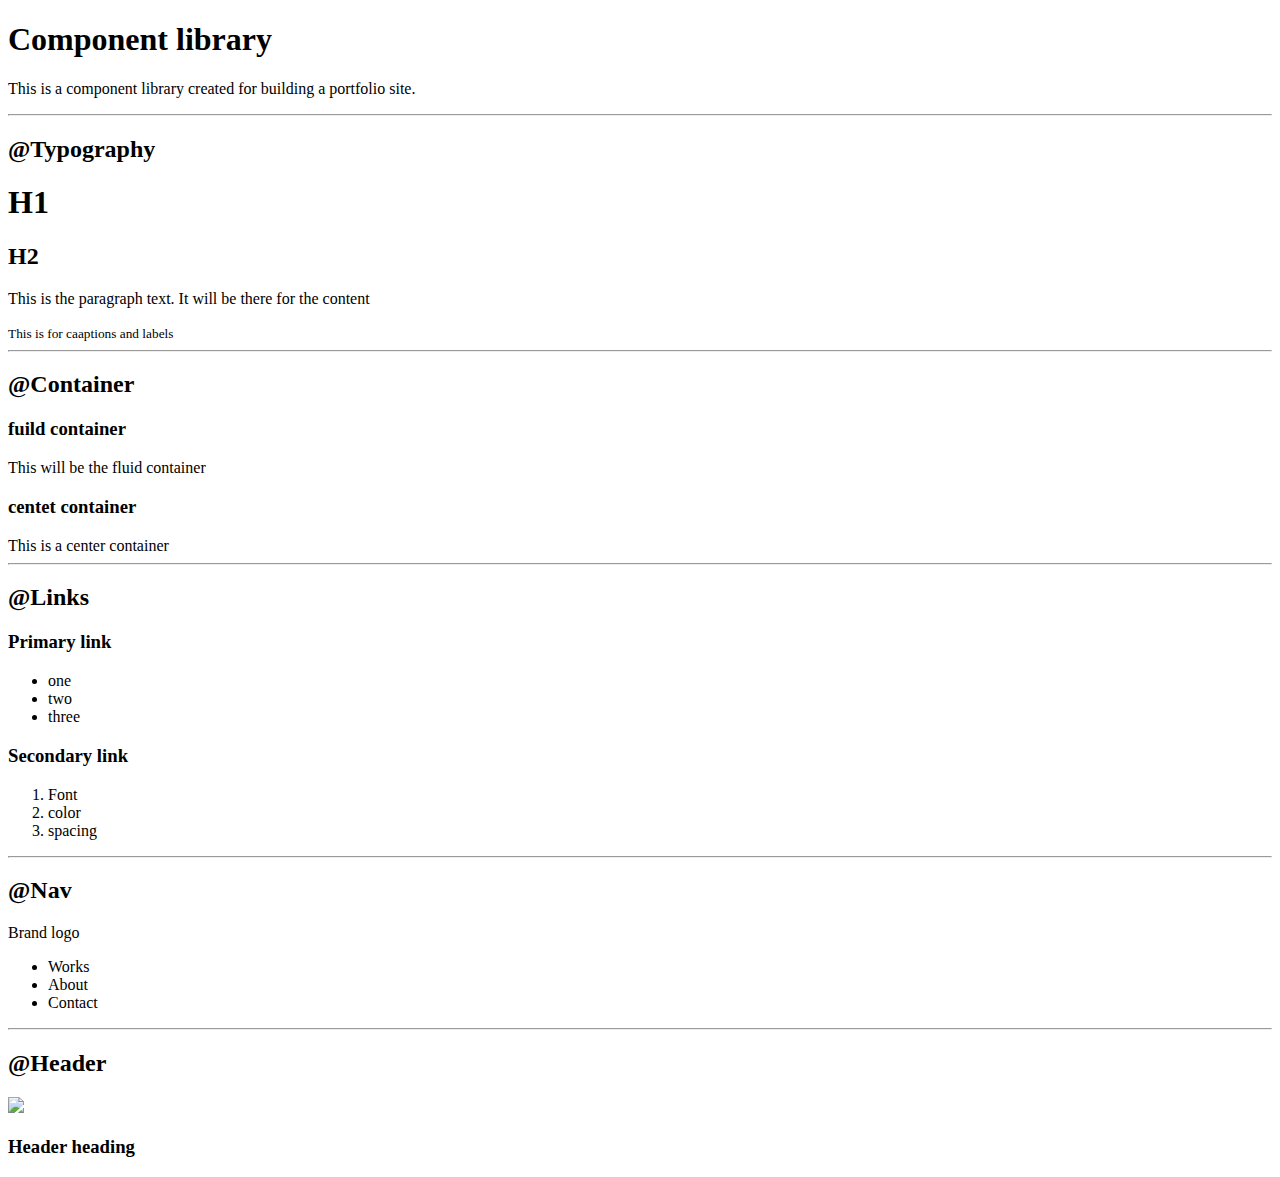
==== index.html @ a76fe919 "Site components" ====
<!DOCTYPE html>
<html lang="en">

<head>
    <meta charset="UTF-8">
    <meta http-equiv="X-UA-Compatible" content="IE=edge">
    <meta name="viewport" content="width=device-width, initial-scale=1.0">
    <title>portfolio site</title>
</head>

<body>
    <h1>Component library</h1>
    <p>This is a component library created for building a portfolio site.</p>
    <hr>

    <h2>@Typography</h2>
    <h1>H1</h1>
    <h2>H2</h2>
    <p>This is the paragraph text. It will be there for the content</p>
    <small>This is for caaptions and labels</small>
    <hr>

    <h2>@Container</h2>
<h3>fuild container</h3>
<div>This will be the fluid container</div>
<h3>centet container</h3>
<div>This is a center container</div>
<hr>

<h2>@Links</h2>
<h3>Primary link</h3>
<ul>
    <li>one</li>
    <li>two</li>
    <li>three</li>
</ul>
<h3>Secondary link</h3>
<ol>
    <li>Font</li>
    <li>color</li>
    <li>spacing</li>
</ol>
<hr>

<h2>@Nav</h2>
<div>Brand logo</div>
<ul>
    <li>Works</li>
    <li>About</li>
    <li>Contact</li>
</ul>
<hr>

<h2>@Header</h2>
<img src="undraw_Coding_re_iv62.svg">
<h3>Header heading</h3>





</body>

</html>
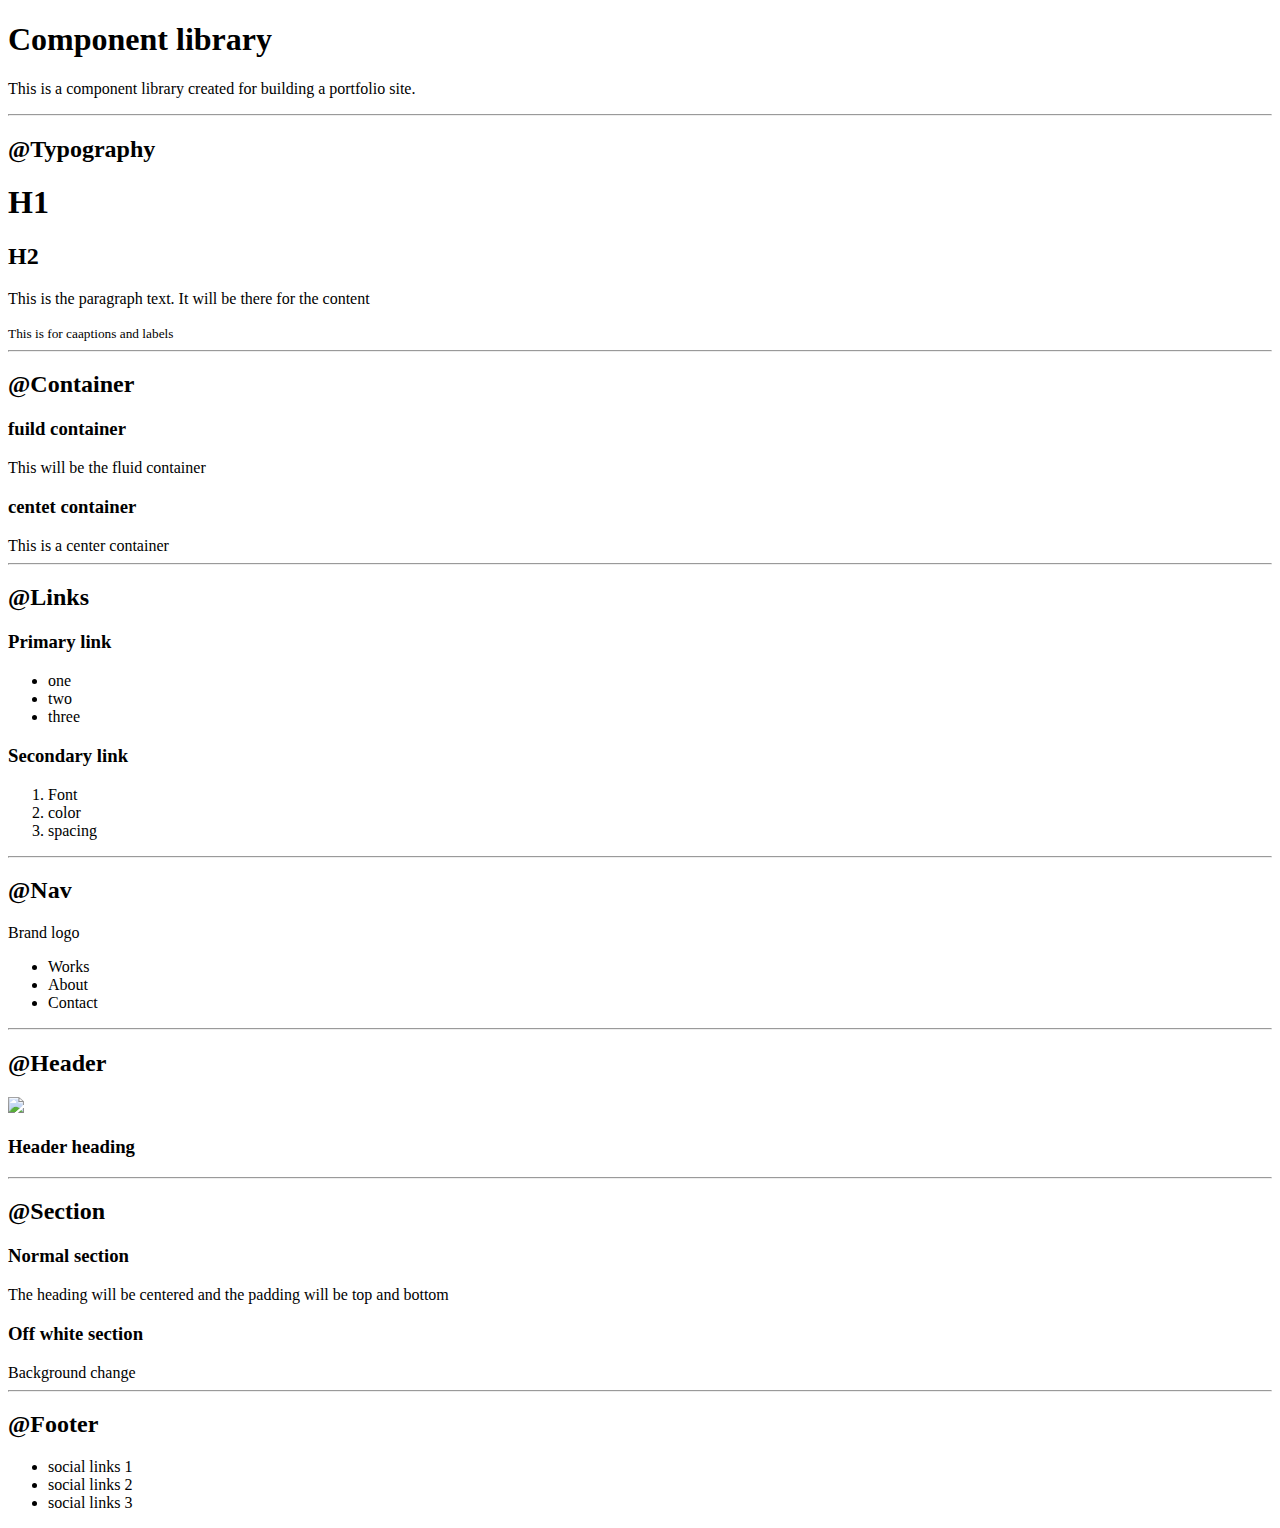
==== commit 705fc753: "final html structure" ====
--- a/index.html
+++ b/index.html
@@ -52,12 +52,25 @@
 <hr>
 
 <h2>@Header</h2>
-<img src="undraw_Coding_re_iv62.svg">
+<img src="images/hero.svg">
 <h3>Header heading</h3>
+<hr>
 
+<h2>@Section</h2>
+<h3>Normal section</h3>
+<div>The heading will be centered and the 
+    padding will be top and bottom</div>
 
+<h3>Off white section</h3>
+<div>Background change</div>
+<hr>
 
-
+<h2>@Footer</h2>
+<ul>
+    <li>social links 1</li>
+    <li>social links 2</li>
+    <li>social links 3</li>
+</ul>
 
 </body>
 
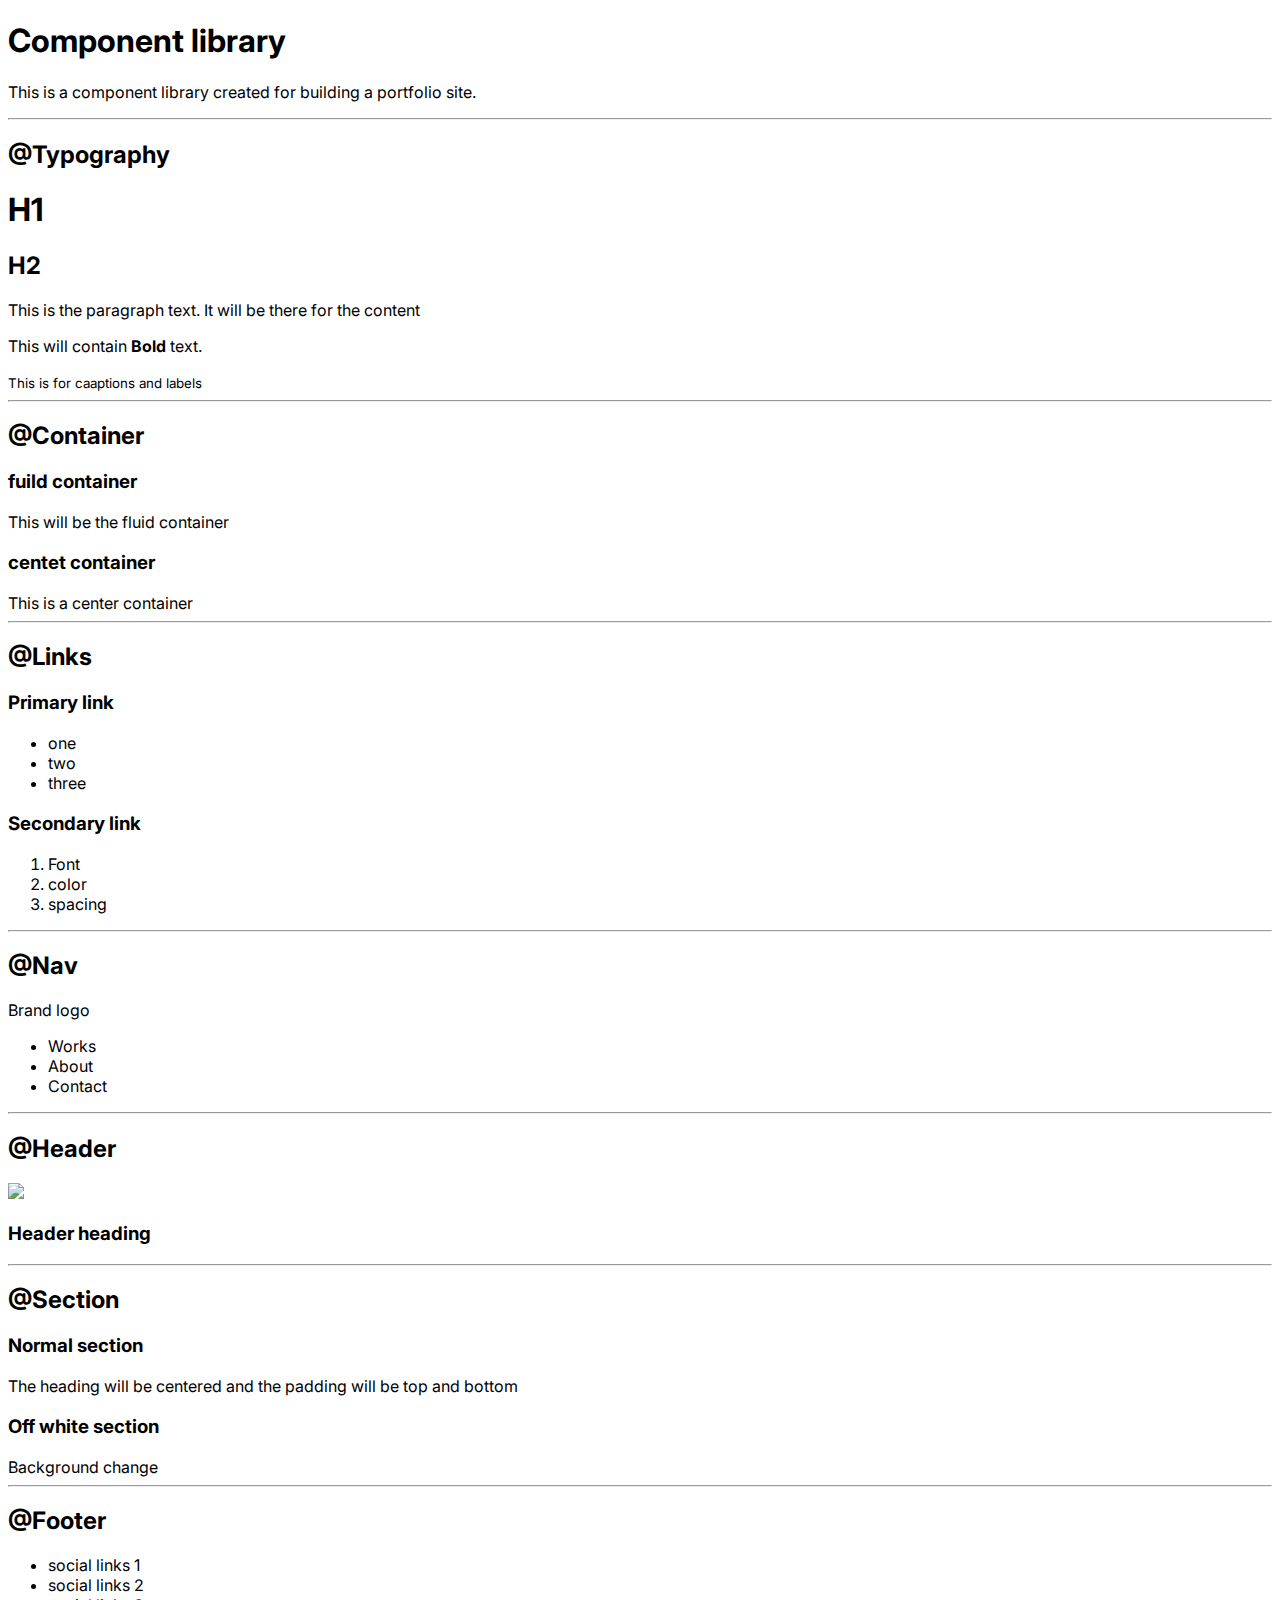
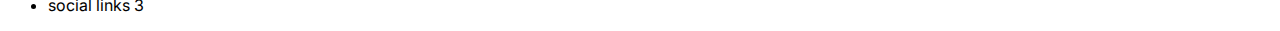
==== commit f0286148: "css: font updated" ====
--- a/index.html
+++ b/index.html
@@ -6,6 +6,11 @@
     <meta http-equiv="X-UA-Compatible" content="IE=edge">
     <meta name="viewport" content="width=device-width, initial-scale=1.0">
     <title>portfolio site</title>
+    <link href="styles.css" rel="stylesheet" />
+
+    
+
+    
 </head>
 
 <body>
@@ -17,6 +22,7 @@
     <h1>H1</h1>
     <h2>H2</h2>
     <p>This is the paragraph text. It will be there for the content</p>
+    <p>This will contain <strong> Bold </strong> text.</p>
     <small>This is for caaptions and labels</small>
     <hr>
 
--- a/styles.css
+++ b/styles.css
@@ -0,0 +1,7 @@
+@import url('https://fonts.googleapis.com/css2?family=Inter:wght@200;400;700&display=swap');
+
+
+
+body{
+    font-family: 'Inter', sans-serif;
+}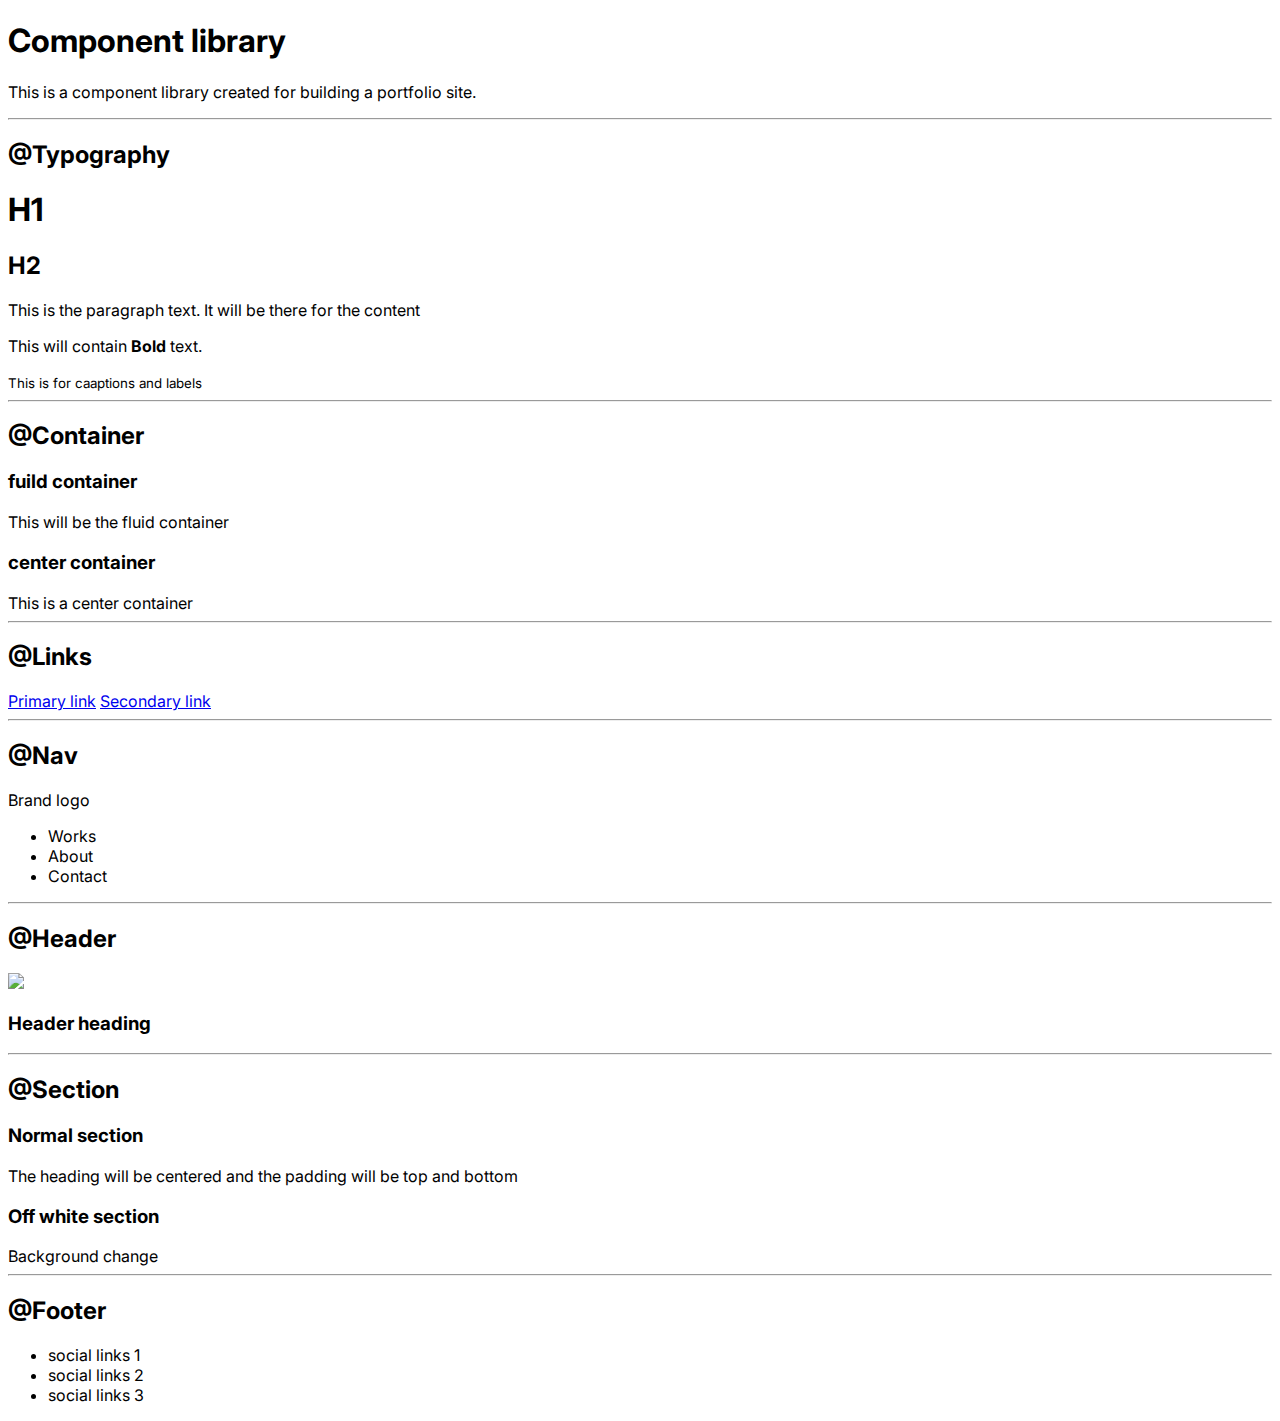
==== commit 28d0a475: "fix: Link" ====
--- a/index.html
+++ b/index.html
@@ -28,24 +28,17 @@
 
     <h2>@Container</h2>
 <h3>fuild container</h3>
-<div>This will be the fluid container</div>
-<h3>centet container</h3>
-<div>This is a center container</div>
+<div class="container container-fluid">This will be the fluid container</div>
+<h3>center container</h3>
+<div class="container container-center">This is a center container</div>
 <hr>
 
 <h2>@Links</h2>
-<h3>Primary link</h3>
-<ul>
-    <li>one</li>
-    <li>two</li>
-    <li>three</li>
-</ul>
-<h3>Secondary link</h3>
-<ol>
-    <li>Font</li>
-    <li>color</li>
-    <li>spacing</li>
-</ol>
+<a href="#">Primary link</a>
+
+<a href="#">Secondary link</a>
+
+
 <hr>
 
 <h2>@Nav</h2>
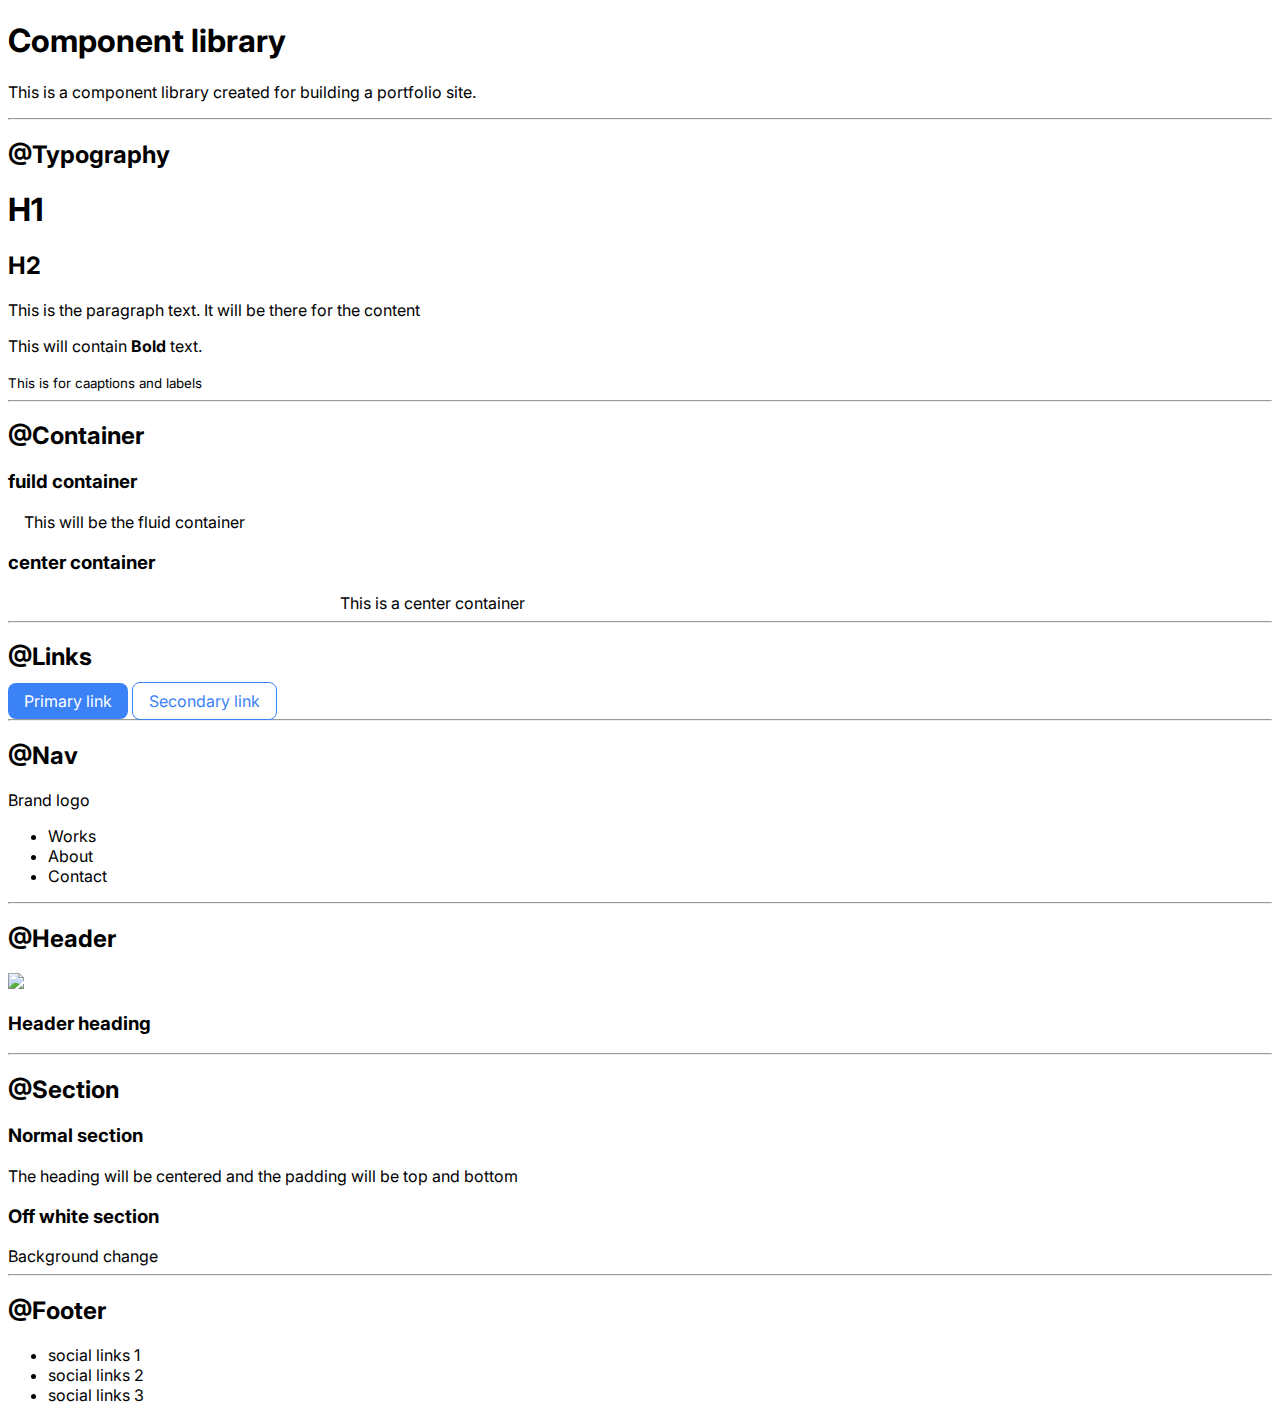
==== commit b56781b0: "updated css" ====
--- a/index.html
+++ b/index.html
@@ -34,10 +34,9 @@
 <hr>
 
 <h2>@Links</h2>
-<a href="#">Primary link</a>
+<a class="link link-primary" href="#">Primary link</a>
 
-<a href="#">Secondary link</a>
-
+<a class="link link-secondary" href="#">Secondary link</a>
 
 <hr>
 
--- a/styles.css
+++ b/styles.css
@@ -1,7 +1,40 @@
 @import url('https://fonts.googleapis.com/css2?family=Inter:wght@200;400;700&display=swap');
 
+:root {
+    --primary-color: #3B82F6;
+}
 
+body {
+    font-family: 'Inter', sans-serif;
+}
 
-body{
-    font-family: 'Inter', sans-serif;
-}+/* Container */
+
+.container {
+    padding: 0rem 1rem;
+}
+
+.container-center {
+    max-width: 600px;
+    margin: auto;
+}
+
+/* Links */
+
+.link {
+    text-decoration: none;
+    padding: 0.5rem 1rem;
+}
+
+.link-primary{
+    background-color: var(--primary-color);
+    border-radius:0.5rem;
+    color: white;
+
+}
+
+.link-secondary{
+    color: var(--primary-color);
+    border-radius: 0.5rem;
+    border: 1px solid var(--primary-color);
+}
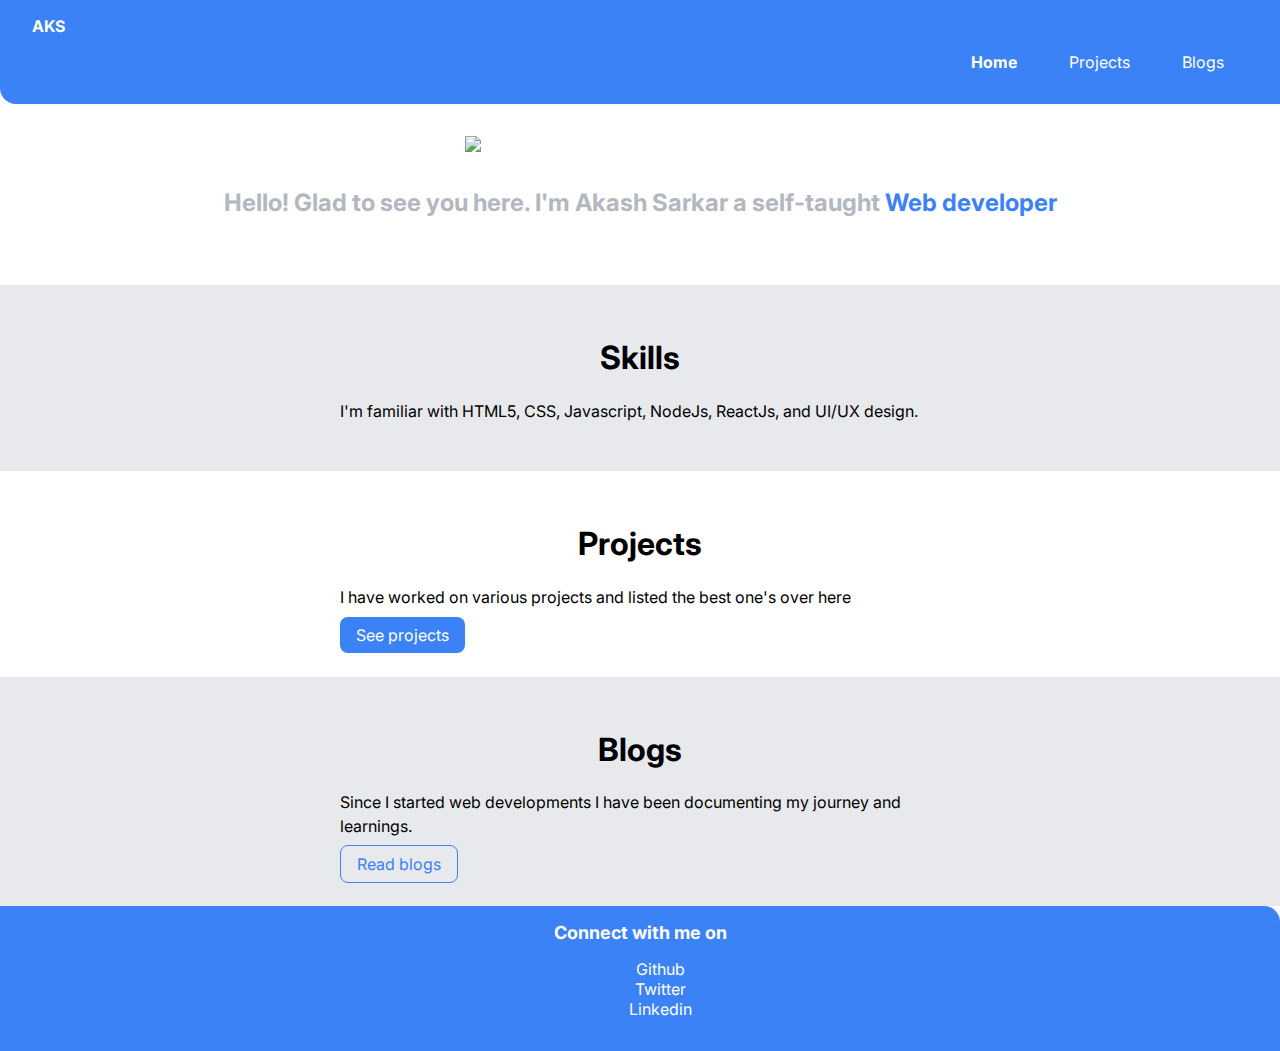
==== commit 225dd128: "Updated: home page" ====
--- a/index.html
+++ b/index.html
@@ -5,70 +5,75 @@
     <meta charset="UTF-8">
     <meta http-equiv="X-UA-Compatible" content="IE=edge">
     <meta name="viewport" content="width=device-width, initial-scale=1.0">
-    <title>portfolio site</title>
+    <title>home | portfolio site</title>
     <link href="styles.css" rel="stylesheet" />
-
-    
-
-    
 </head>
 
 <body>
-    <h1>Component library</h1>
-    <p>This is a component library created for building a portfolio site.</p>
-    <hr>
+    <!-- nav -->
+    <nav class="navigation container">
+        <div class="nav-brand">AKS</div>
+        <ul class="list-no-bullet nav-pills">
+            <li class="list-inline"> <a class="link link-active" href="#">Home</a></li>
+            <li class="list-inline"><a class="link" href="#">Projects</a></li>
+            <li class="list-inline"><a class="link" href="#">Blogs</a></li>
+        </ul>
+    </nav>
+    <!-- Hero -->
+    <header class="hero">
+        <img class="hero-img" src="images/hero.svg">
+        <h2 class="hero-heading">Hello! Glad to see you here. I'm Akash Sarkar a self-taught <span class="highlight">Web
+                developer</span></h2>
+    </header>
+    <!-- skills -->
 
-    <h2>@Typography</h2>
-    <h1>H1</h1>
-    <h2>H2</h2>
-    <p>This is the paragraph text. It will be there for the content</p>
-    <p>This will contain <strong> Bold </strong> text.</p>
-    <small>This is for caaptions and labels</small>
-    <hr>
+    <section class="section fill">
+        <div class="container container-center">
+            <h1>Skills</h1>
+            <p>I'm familiar with HTML5, CSS, Javascript, NodeJs, ReactJs, and UI/UX design. </p>
+        </div>
 
-    <h2>@Container</h2>
-<h3>fuild container</h3>
-<div class="container container-fluid">This will be the fluid container</div>
-<h3>center container</h3>
-<div class="container container-center">This is a center container</div>
-<hr>
+    </section>
+    <!-- Projects -->
+    <section class="section">
+        <div class="container container-center">
+            <h1>Projects</h1>
+            <p>
+                I have worked on various projects and listed the best one's over here
+            </p>
+            <a class="link link-primary" href="#">See projects</a>
 
-<h2>@Links</h2>
-<a class="link link-primary" href="#">Primary link</a>
+        </div>
 
-<a class="link link-secondary" href="#">Secondary link</a>
+    </section>
+    <!-- Blogs -->
+    <section class="section fill">
+        <div class="container container-center">
+            <h1>Blogs</h1>
+            <p>Since I started web developments I have been documenting my journey and learnings. </p>
+            <a class="link link-secondary" href="#">Read blogs</a>
+        </div>
 
-<hr>
+    </section>
 
-<h2>@Nav</h2>
-<div>Brand logo</div>
-<ul>
-    <li>Works</li>
-    <li>About</li>
-    <li>Contact</li>
-</ul>
-<hr>
+    <footer class="footer">
+        <div class="footer-heading container container-center"> Connect with me on</div>
+        <ul class="list-no-bullet">
+            <li><a class="link" href="#">Github</a></li>
+            <li><a class="link" href="#">Twitter</a></li>
+            <li><a class="link" href="#">Linkedin</a></li>
 
-<h2>@Header</h2>
-<img src="images/hero.svg">
-<h3>Header heading</h3>
-<hr>
+        </ul>
+    </footer>
 
-<h2>@Section</h2>
-<h3>Normal section</h3>
-<div>The heading will be centered and the 
-    padding will be top and bottom</div>
 
-<h3>Off white section</h3>
-<div>Background change</div>
-<hr>
 
-<h2>@Footer</h2>
-<ul>
-    <li>social links 1</li>
-    <li>social links 2</li>
-    <li>social links 3</li>
-</ul>
+
+
+
+
+
+
 
 </body>
 
--- a/styles.css
+++ b/styles.css
@@ -2,10 +2,20 @@
 
 :root {
     --primary-color: #3B82F6;
+    --primary-light: #E7E9ED;
+    --the-gray: #B3B8C0;
+
+
 }
 
 body {
     font-family: 'Inter', sans-serif;
+    margin: 0px;
+
+}
+
+hr {
+    margin: 2rem 0rem;
 }
 
 /* Container */
@@ -26,15 +36,115 @@
     padding: 0.5rem 1rem;
 }
 
-.link-primary{
+.link-primary {
     background-color: var(--primary-color);
-    border-radius:0.5rem;
+    border-radius: 0.5rem;
     color: white;
+    
 
 }
 
-.link-secondary{
+.link-secondary {
     color: var(--primary-color);
     border-radius: 0.5rem;
     border: 1px solid var(--primary-color);
 }
+
+/* lists */
+
+.list-no-bullet {
+    list-style: none;
+}
+
+.list-inline {
+    display: inline;
+    padding: 0rem 0.5rem;
+
+}
+
+/* navigation */
+
+.navigation {
+    background-color: var(--primary-color);
+    color: white;
+    padding: 1rem 2rem;
+    border-bottom-left-radius: 1rem;
+}
+
+.navigation .nav-brand {
+    font-weight: bold;
+}
+
+.navigation .nav-pills {
+    text-align: right;
+}
+
+.navigation .link {
+    color: white;
+}
+
+.navigation .link-active {
+    font-weight: bold;
+}
+
+/* header */
+
+.hero {
+    padding: 2rem;
+}
+
+.hero .hero-img {
+    max-width: 350px;
+    display: block;
+    margin: auto;
+}
+
+.hero .hero-heading {
+    padding: 1rem;
+    color: var(--the-gray);
+    text-align: center;
+}
+
+.hero .hero-heading .highlight {
+    color: var(--primary-color)
+}
+
+/* section */
+
+.section {
+    padding: 2rem;
+}
+
+.section h1 {
+    text-align: center;
+
+}
+
+.section p {
+    line-height: 150%;
+
+}
+
+
+.fill {
+    background-color: var(--primary-light);
+}
+
+/* footer */
+
+.footer {
+    background-color: var(--primary-color);
+    padding: 1rem 0rem;
+    color: white;
+    text-align: center;
+    border-top-right-radius: 1rem;
+}
+
+.footer .footer-heading {
+    font-weight: bold;
+    font-size: large;
+}
+
+.footer .link {
+    color: white;
+}